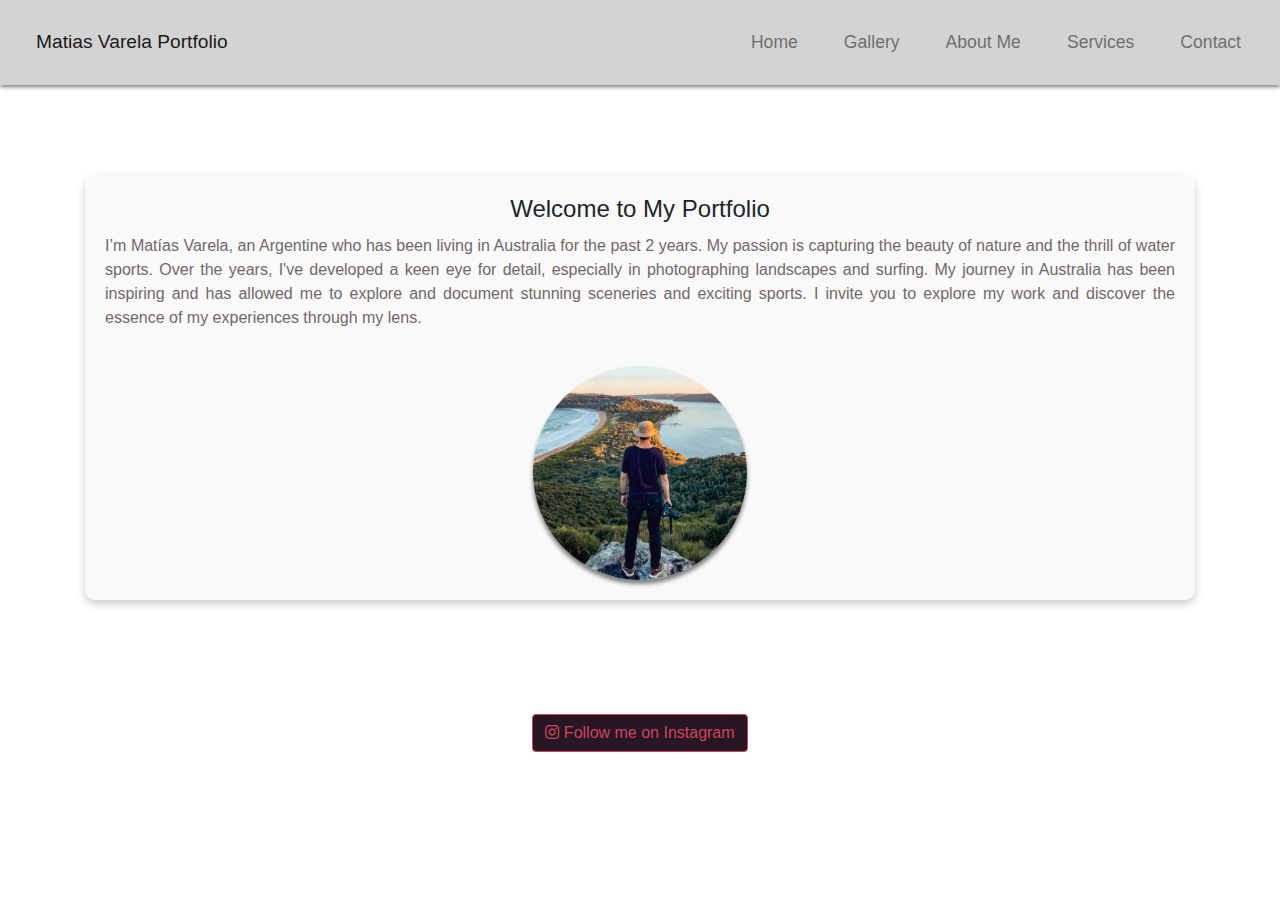
==== index.html @ 354ccb6d "initial commit" ====
<!DOCTYPE html>
<html lang="en">

<head>
    <meta charset="UTF-8">
    <meta name="viewport" content="width=s, initial-scale=1.0">
    <title>Matias R. Varela</title>
  <!-- BOOTSTRAP -->

  <link rel="stylesheet" href="https://stackpath.bootstrapcdn.com/bootstrap/4.5.2/css/bootstrap.min.css">
  <link rel="stylesheet" href="https://cdnjs.cloudflare.com/ajax/libs/font-awesome/5.15.4/css/all.min.css">
  <link rel="stylesheet" href="CSS/styles.css">
  <link rel="shortcut icon" href="assets/camera.png" type="image/x-icon">
    


</head>

<body>
    <!-- NAVBAR -->
    <nav class="navbar navbar-expand-lg navbar-light sticky-top">
        <a class="navbar-brand" href="#">Matias Varela Portfolio</a>
        <button class="navbar-toggler" type="button" data-toggle="collapse" data-target="#navbarNav"
            aria-controls="navbarNav" aria-expanded="false" aria-label="Toggle navigation">
            <span class="navbar-toggler-icon"></span>
        </button>
        <div class="collapse navbar-collapse" id="navbarNav">
            <ul class="navbar-nav ml-auto">
                <li class="nav-item">
                    <a class="nav-link" href="index.html">Home</a>
                </li>
                <li class="nav-item">
                    <a class="nav-link" href="gallery.html">Gallery</a>
                </li>
                <li class="nav-item">
                    <a class="nav-link" href="about.html">About Me</a>
                </li>
                <li class="nav-item">
                    <a class="nav-link" href="services.html">Services</a>
                </li>
                <li class="nav-item">
                    <a class="nav-link" href="contact.html">Contact</a>
                </li>
            </ul>
        </div>
    </nav>

    <section id="home">
        <div class="container text-center">
            <div class="card">
                <div class="card-body">
                    <h5 class="card-title">Welcome to My Portfolio</h5>
                    <p class="card-text">I’m Matías Varela, an Argentine who has been living in Australia for the past 2
                        years. My passion is capturing the beauty of nature and the thrill of water sports. Over the
                        years, I've developed a keen eye for detail, especially in photographing landscapes and surfing.
                        My journey in Australia has been inspiring and has allowed me to explore and document stunning
                        sceneries and exciting sports. I invite you to explore my work and discover the essence of my
                        experiences through my lens.</p>
                    <img src="assets/palmBeach.jpg" alt="Featured Image" class="img-fluid" />
                </div>
            </div>
        </div>
    </section>


    <footer class="text-center mt-4">
        <a href="https://www.instagram.com/varematias" class="btn btn-outline-primary instaBtn" target="_blank">
            <i class="fab fa-instagram"></i> Follow me on Instagram
        </a>
    </footer>


    <!-- BOOTSTRAP -->
    <script src="https://code.jquery.com/jquery-3.5.1.slim.min.js"></script>
    <script src="https://cdn.jsdelivr.net/npm/@popperjs/core@2.5.2/dist/umd/popper.min.js"></script>
    <script src="https://stackpath.bootstrapcdn.com/bootstrap/4.5.2/js/bootstrap.min.js"></script>
    <script src="script.js"></script>
</body>

</html>
---- CSS/styles.css ----
body {
    font-family: 'Arial', sans-serif;
    margin: 0;
    padding: 0;
    position: relative;
    min-height: 100vh;
    z-index: 1;
    
}

body::before {
    content: "";
    position: absolute;
    top: 0;
    left: 0;
    width: 100%;
    height: 100%;
    background-image: url('/assets/fondo.jpg');
    background-size: cover;
    background-repeat: no-repeat;
    background-position: center center;
    opacity: 0.7; /* Set your desired opacity level */
    z-index: -1; /* Places the image behind the content */
    pointer-events: none; /* Ensures the background doesn't interfere with content */
}

.navbar {
    background-color: lightgray;
    box-shadow: 0 2px 4px rgba(0, 0, 0, 0.5);
    
}

.navbar-brand {
    font-size: 1.2em;
    margin: 15px;
    padding: 5px;
    border-radius: 10px;
}

.nav-link {
    font-size: 1.1em;
    margin-right: 15px;
    margin-left: 15px;
    border-radius: 10px;
}

.nav-link,
.navbar-brand {
    transition: transform 0.7s ease-in-out, background-color 0.7s ease-in-out;
}

.nav-link:hover,
.navbar-brand:hover {
    transform: scale(1.2);
    background-color: grey;
    color: white;
}

section {
    padding: 60px 0;
}

section#home {
    text-align: center;
}

section#home img {
    margin-top: 20px;
    max-width: 100%;
    width: 20%;
    border-radius: 50%;
    /* Rounded corners */

    box-shadow: 0 4px 4px rgba(0, 0, 0, 0.5);
    /* Shadow effect */
}

#gallery .card {
    height: 650px;
    padding: 20px;
}

section#gallery img {
    margin: 0;
    border-radius: 10px;
    height: 60%;
    width: 100%;
    opacity: 60%;
    transition: opacity 0.3s ease-in-out;

}



section#gallery img:hover {
    opacity: 1;
}

section#about-me img {
    margin-top: 20px;
    border-radius: 50%;
    width: 40%;
    box-shadow: 0 4px 4px rgba(0, 0, 0, 0.5);
    /* Shadow effect */
}

section#services {
    text-align: center;
}

.container {
    max-width: 1200px;
    margin: 0 auto;
}

.btn-primary {
    background-color: #517251;
    border-color: #517251;
}

.btn-primary:hover {
    background-color: #ce9c2f;
    border-color: #ce9c2f;
}

.formBTN {
    margin-top: 10px;
}

.card {
    border: none;
    border-radius: 10px;
    box-shadow: 0 4px 8px rgba(0, 0, 0, 0.2);
    background-color: #f9f9f9;
    margin: 30px;
}

.card-img-top {
    border-radius: 10px 10px 0 0;
}

.card-body {
    padding: 20px;
}

.card-title {
    font-size: 1.5em;
    margin-bottom: 10px;
}

.card-text {
    font-size: 1em;
    color: #726868;
    text-align: justify;
    /* Justify text inside cards */
}

.card-deck {
    margin: 0;
}

.instaBtn {
    color: rgb(206, 69, 92);
    border-color: rgb(206, 69, 92);
    background-color: #271623;
}

footer a {
    margin-bottom: 50px;
}

.pricing {
    background-color: rgb(197, 197, 197);
    width: 400px;
    padding: 10px;
    margin: 20px auto;
    border-radius: 10px;
}
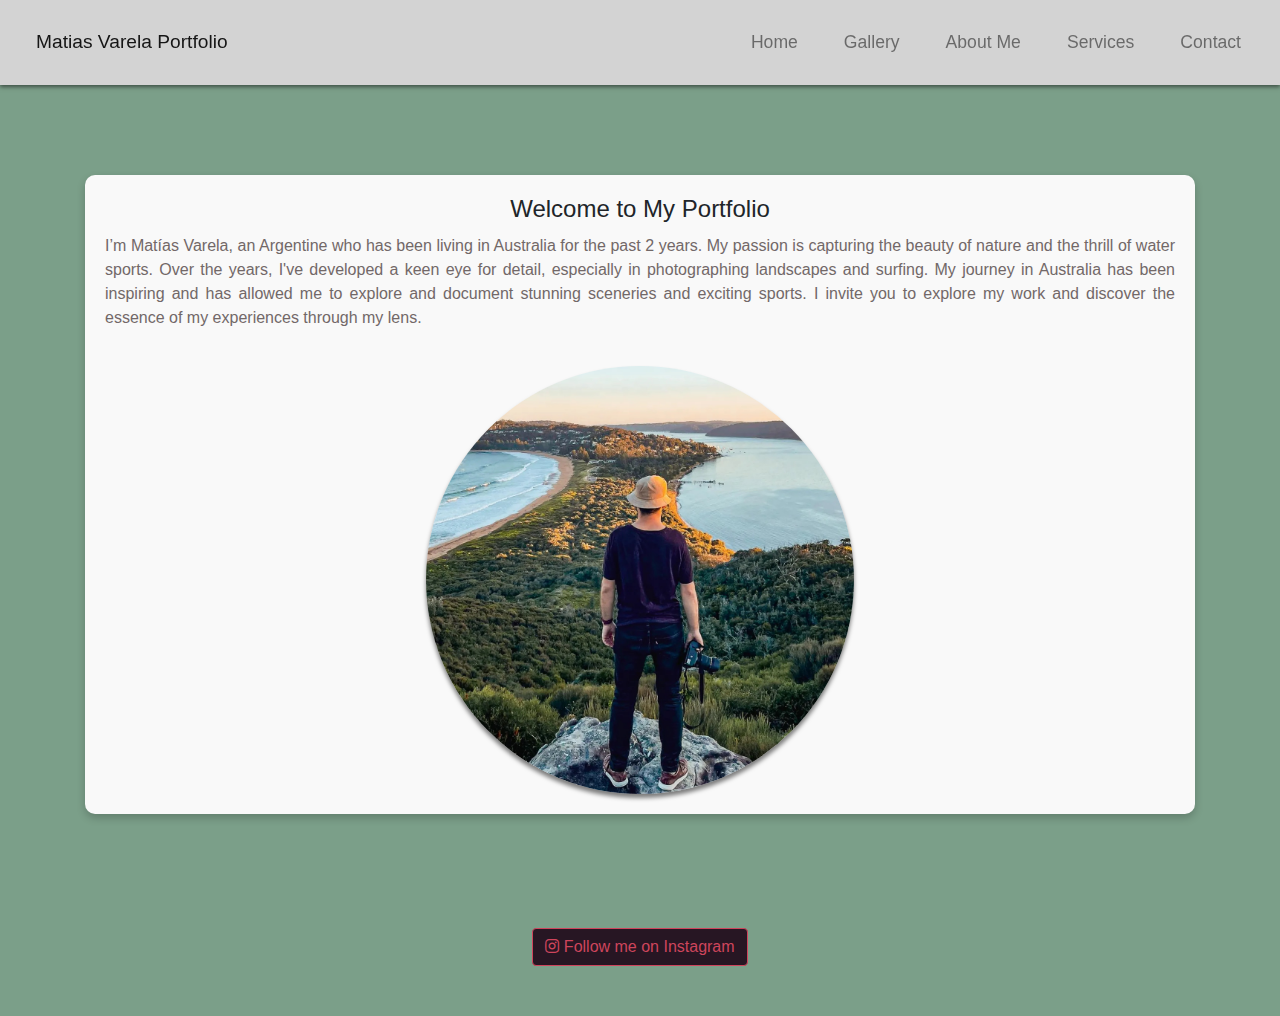
==== commit 0f2ee923: "arreglo en content" ====
--- a/index.html
+++ b/index.html
@@ -3,7 +3,7 @@
 
 <head>
     <meta charset="UTF-8">
-    <meta name="viewport" content="width=s, initial-scale=1.0">
+    <meta name="viewport" content="width=device-width, initial-scale=1.0">
     <title>Matias R. Varela</title>
   <!-- BOOTSTRAP -->
 
--- a/CSS/styles.css
+++ b/CSS/styles.css
@@ -5,7 +5,8 @@
     position: relative;
     min-height: 100vh;
     z-index: 1;
-    
+    background-color: rgb(123, 159, 137); /* backup color */
+
 }
 
 body::before {
@@ -19,15 +20,18 @@
     background-size: cover;
     background-repeat: no-repeat;
     background-position: center center;
-    opacity: 0.7; /* Set your desired opacity level */
-    z-index: -1; /* Places the image behind the content */
-    pointer-events: none; /* Ensures the background doesn't interfere with content */
+    opacity: 0.7;
+    /* Set your desired opacity level */
+    z-index: -1;
+    /* Places the image behind the content */
+    pointer-events: none;
+    /* Ensures the background doesn't interfere with content */
 }
 
 .navbar {
     background-color: lightgray;
     box-shadow: 0 2px 4px rgba(0, 0, 0, 0.5);
-    
+
 }
 
 .navbar-brand {
@@ -51,7 +55,7 @@
 
 .nav-link:hover,
 .navbar-brand:hover {
-    transform: scale(1.2);
+    transform: scale(1.1);
     background-color: grey;
     color: white;
 }
@@ -67,7 +71,7 @@
 section#home img {
     margin-top: 20px;
     max-width: 100%;
-    width: 20%;
+    width: 40%;
     border-radius: 50%;
     /* Rounded corners */
 
@@ -76,20 +80,34 @@
 }
 
 #gallery .card {
-    height: 650px;
-    padding: 20px;
+    height: auto;
+    padding: 5%;
+    overflow: auto;
 }
 
 section#gallery img {
-    margin: 0;
+    margin: 0 auto;
+
     border-radius: 10px;
-    height: 60%;
-    width: 100%;
+    height: 25%;
+    width: 90%;
     opacity: 60%;
     transition: opacity 0.3s ease-in-out;
 
 }
 
+/* Media Query for Mobile Devices */
+@media (max-width: 768px) {
+    body::before {
+        background-size: cover; /* Ensures the image covers the entire screen */
+        background-attachment: scroll; /* Makes the background scroll with the content */
+    }
+
+    .nav-link,
+    .navbar-brand {
+        transform: none;
+    }
+}
 
 
 section#gallery img:hover {
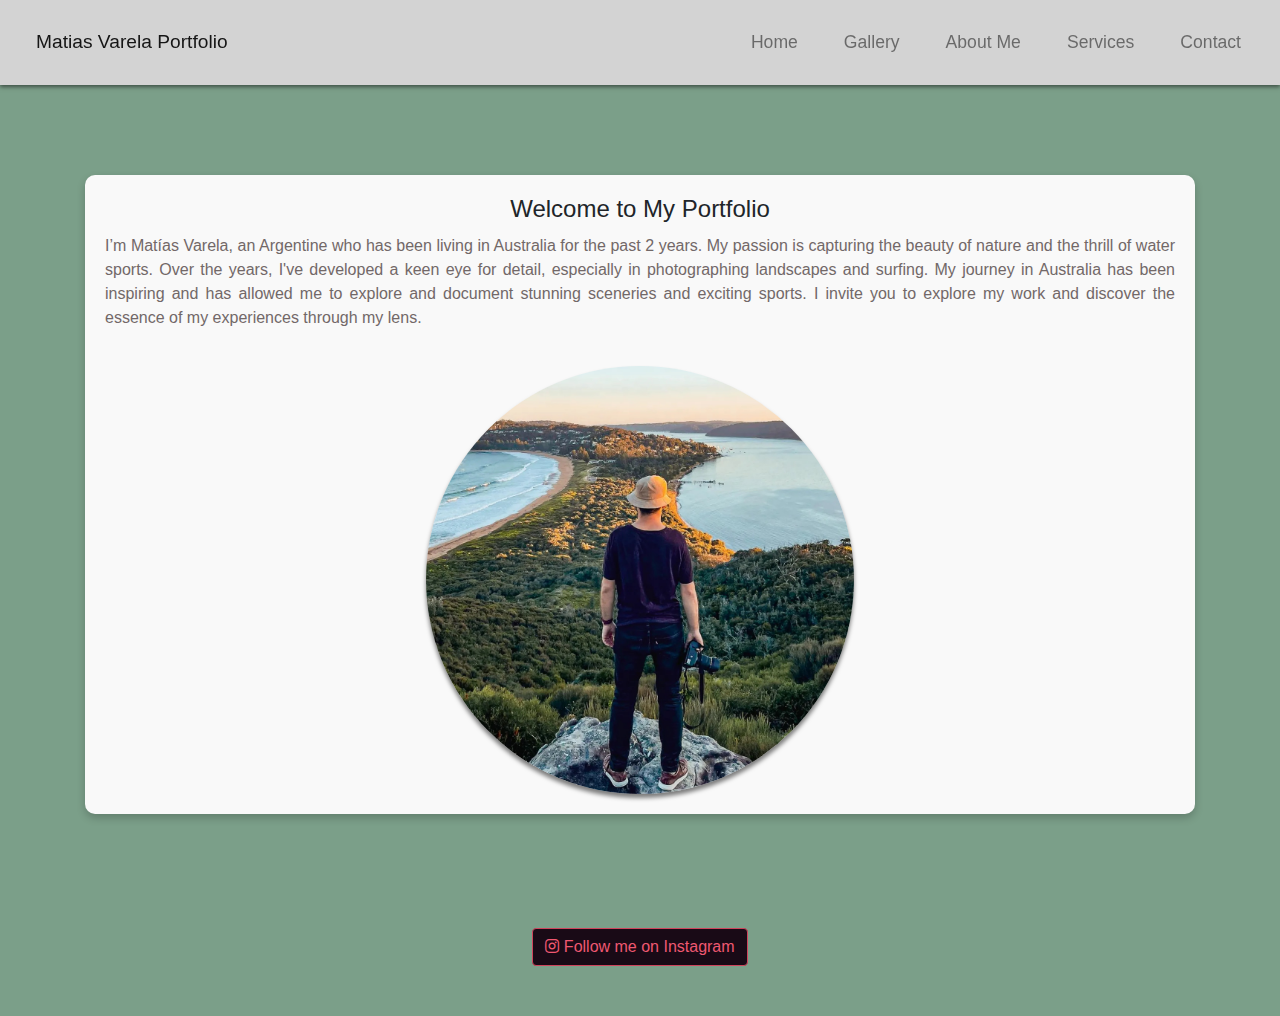
==== commit 6afcff1a: "accesibility fixes" ====
--- a/index.html
+++ b/index.html
@@ -5,13 +5,13 @@
     <meta charset="UTF-8">
     <meta name="viewport" content="width=device-width, initial-scale=1.0">
     <title>Matias R. Varela</title>
-  <!-- BOOTSTRAP -->
+    <!-- BOOTSTRAP -->
 
-  <link rel="stylesheet" href="https://stackpath.bootstrapcdn.com/bootstrap/4.5.2/css/bootstrap.min.css">
-  <link rel="stylesheet" href="https://cdnjs.cloudflare.com/ajax/libs/font-awesome/5.15.4/css/all.min.css">
-  <link rel="stylesheet" href="CSS/styles.css">
-  <link rel="shortcut icon" href="assets/camera.png" type="image/x-icon">
-    
+    <link rel="stylesheet" href="https://stackpath.bootstrapcdn.com/bootstrap/4.5.2/css/bootstrap.min.css">
+    <link rel="stylesheet" href="https://cdnjs.cloudflare.com/ajax/libs/font-awesome/5.15.4/css/all.min.css">
+    <link rel="stylesheet" href="CSS/styles.css">
+    <link rel="shortcut icon" href="assets/camera.png" type="image/x-icon">
+
 
 
 </head>
@@ -45,22 +45,28 @@
         </div>
     </nav>
 
-    <section id="home">
-        <div class="container text-center">
-            <div class="card">
-                <div class="card-body">
-                    <h5 class="card-title">Welcome to My Portfolio</h5>
-                    <p class="card-text">I’m Matías Varela, an Argentine who has been living in Australia for the past 2
-                        years. My passion is capturing the beauty of nature and the thrill of water sports. Over the
-                        years, I've developed a keen eye for detail, especially in photographing landscapes and surfing.
-                        My journey in Australia has been inspiring and has allowed me to explore and document stunning
-                        sceneries and exciting sports. I invite you to explore my work and discover the essence of my
-                        experiences through my lens.</p>
-                    <img src="assets/palmBeach.jpg" alt="Featured Image" class="img-fluid" />
+    <main>
+        <section id="home">
+            <div class="container text-center">
+                <div class="card">
+                    <div class="card-body">
+                        <h5 class="card-title">Welcome to My Portfolio</h5>
+                        <p class="card-text">I’m Matías Varela, an Argentine who has been living in Australia for the
+                            past 2
+                            years. My passion is capturing the beauty of nature and the thrill of water sports. Over the
+                            years, I've developed a keen eye for detail, especially in photographing landscapes and
+                            surfing.
+                            My journey in Australia has been inspiring and has allowed me to explore and document
+                            stunning
+                            sceneries and exciting sports. I invite you to explore my work and discover the essence of
+                            my
+                            experiences through my lens.</p>
+                        <img src="assets/palmBeach.jpg" alt="Featured Image" class="img-fluid" />
+                    </div>
                 </div>
             </div>
-        </div>
-    </section>
+        </section>
+    </main>
 
 
     <footer class="text-center mt-4">
--- a/CSS/styles.css
+++ b/CSS/styles.css
@@ -16,7 +16,7 @@
     left: 0;
     width: 100%;
     height: 100%;
-    background-image: url('/assets/fondo.jpg');
+    background-image: url('https://github.com/matva92/photoportfolio/blob/master/assets/fondo.jpg?raw=true');
     background-size: cover;
     background-repeat: no-repeat;
     background-position: center center;
@@ -65,7 +65,7 @@
 }
 
 section#home {
-    text-align: center;
+    text-align: center; 
 }
 
 section#home img {
@@ -178,9 +178,9 @@
 }
 
 .instaBtn {
-    color: rgb(206, 69, 92);
+    color: rgb(239, 88, 113);
     border-color: rgb(206, 69, 92);
-    background-color: #271623;
+    background-color: #190a16;
 }
 
 footer a {
